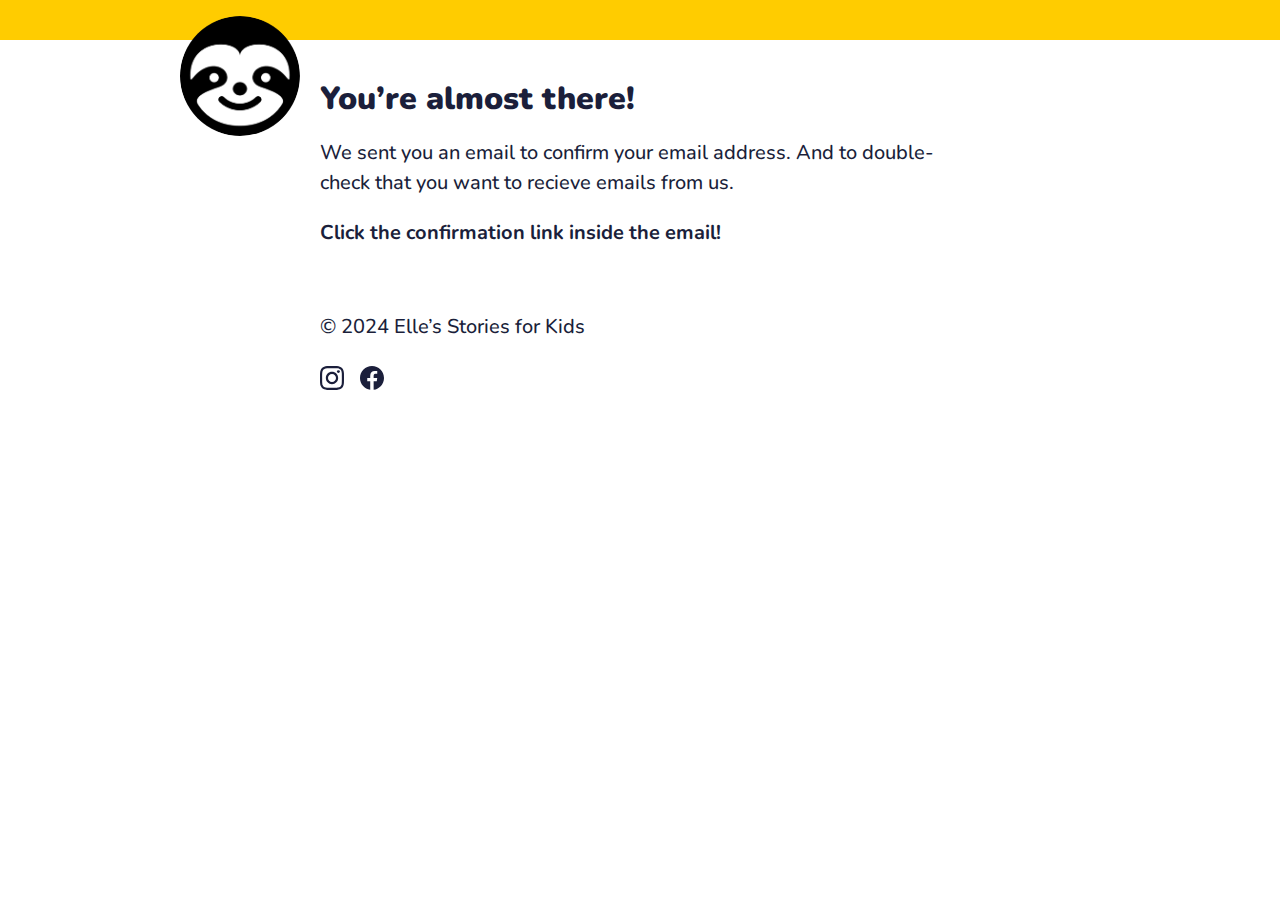
==== confirm.html @ 00cf74e1 "Added flow pages for newsletter subscription" ====
<!DOCTYPE html>
<html lang="en"><head>
	<meta charset="UTF-8">

	<meta http-equiv="X-UA-Compatible" content="IE=edge">
	<meta name="viewport" content="width=device-width, user-scalable=0, initial-scale=1.0">
	
	<link href='https://www.ellesstoriesforkids.com/img/favicon-32.png?v=1' rel='icon' type='image/png'>
	<link href='https://www.ellesstoriesforkids.com/img/favicon-72.png?v=1' rel='apple-touch-icon' type='image/png'>
    <title>Almost there!</title>
    <meta property="og:title" content="Elle’s Stories for Kids – Almost there!" />
    <meta name="author" content="Chantelle Armstrong" />
    <meta property="og:locale" content="en_US" />
    <meta name="description" content="You’re almost signed up to the receieve Elle’s Stories for Kids newsletter!" />
    <meta property="og:description" content="You’re almost signed up to the receieve Elle’s Stories for Kids newsletter!" />
    <link rel="canonical" href="" />
    <meta property="og:url" content="https://www.ellesstoriesforkids.com/confirm.html" />
    <meta property="og:site_name" content="Elle’s Stories for Kids – Almost there!" />
    <meta property="og:image" content="https://www.ellesstoriesforkids.com/img/meta.jpg" />
    <meta property="og:type" content="website" />
    
    <meta name="twitter:card" content="summary" />
    <meta property="twitter:image" content="https://www.ellesstoriesforkids.com/img/meta.jpg" />
    <meta property="twitter:title" content="Elle’s Stories for Kids – Almost there!" />
    <meta name="twitter:site" content="https://www.ellesstoriesforkids.com/confirm.html" />
    <meta name="twitter:creator" content="" />

    <link rel="stylesheet" href="./style.css?v=13">
</head>

<body ontouchstart="">
    <div class="banner"></div>
	<div class="container">
        <img src="./img/logo.png" alt="Elle’s Stories for Kids logo" class="logo">
        <h1>You’re almost there!</h1>
        
        <p>We sent you an email to confirm your email address. And to double-check that you want to recieve emails from us.</p>
        <p><strong>Click the confirmation link inside the email!</strong></p>
        
        <footer>
            <p>&copy; 2024 Elle’s Stories for Kids</p>
            <ul class="icons">
                <li><a href="https://www.instagram.com/ellesstoriesforkids/" target="_blank"><svg class="instagram" viewBox="0 0 30 30" xmlns="http://www.w3.org/2000/svg"><path d="m15 2.7c4 0 4.5 0 6.1 0.1 1.5 0.1 2.3 0.3 2.8 0.5 0.7 0.3 1.2 0.6 1.7 1.1s0.8 1 1.1 1.7c0.2 0.5 0.4 1.3 0.5 2.8 0.1 1.6 0.1 2.1 0.1 6.1s0 4.5-0.1 6.1c-0.1 1.5-0.3 2.3-0.5 2.8-0.3 0.7-0.6 1.2-1.1 1.7s-1 0.8-1.7 1.1c-0.5 0.2-1.3 0.4-2.8 0.5-1.6 0.1-2.1 0.1-6.1 0.1s-4.5 0-6.1-0.1c-1.5-0.1-2.3-0.3-2.8-0.5-0.7-0.3-1.2-0.6-1.7-1.1s-0.8-1-1.1-1.7c-0.2-0.5-0.4-1.3-0.5-2.8-0.1-1.6-0.1-2.1-0.1-6.1s0-4.5 0.1-6.1c0.1-1.5 0.3-2.3 0.5-2.8 0.3-0.6 0.6-1.1 1.1-1.7 0.5-0.5 1-0.8 1.7-1.1 0.5-0.2 1.3-0.4 2.8-0.5 1.6-0.1 2.1-0.1 6.1-0.1m0-2.7c-4.1 0-4.6 0-6.2 0.1s-2.7 0.3-3.6 0.7c-1 0.4-1.8 0.9-2.7 1.7-0.8 0.9-1.3 1.7-1.7 2.7s-0.6 2-0.7 3.6-0.1 2.1-0.1 6.2 0 4.6 0.1 6.2 0.3 2.7 0.7 3.6c0.4 1 0.9 1.8 1.7 2.7 0.8 0.8 1.7 1.3 2.7 1.7s2 0.6 3.6 0.7 2.1 0.1 6.2 0.1 4.6 0 6.2-0.1 2.7-0.3 3.6-0.7c1-0.4 1.8-0.9 2.7-1.7 0.8-0.8 1.3-1.7 1.7-2.7s0.6-2 0.7-3.6 0.1-2.1 0.1-6.2 0-4.6-0.1-6.2-0.3-2.7-0.7-3.6c-0.4-1-0.9-1.8-1.7-2.7-0.8-0.8-1.7-1.3-2.7-1.7s-2-0.6-3.6-0.7-2.1-0.1-6.2-0.1z"/><path d="m15 7.3c-4.3 0-7.7 3.4-7.7 7.7s3.4 7.7 7.7 7.7 7.7-3.4 7.7-7.7-3.4-7.7-7.7-7.7zm0 12.7c-2.8 0-5-2.2-5-5s2.2-5 5-5 5 2.2 5 5-2.2 5-5 5z"/><circle cx="23" cy="7" r="1.8"/></svg></a></li>
                <li><a href="https://www.facebook.com/profile.php?id=61551017982859" target="_blank"><svg class="facebook" viewBox="0 0 50 50" xmlns="http://www.w3.org/2000/svg"><path d="M25,0C11.2,0,0,11.2,0,25c0,12.5,9.2,22.9,21.3,24.7V31.6h-6.2v-6.6h6.2v-4.4c0-7.2,3.5-10.4,9.5-10.4  c2.9,0,4.4,0.2,5.1,0.3v5.7h-4.1c-2.6,0-3.4,2.4-3.4,5.2v3.6h7.5l-1,6.6h-6.5v18.1C40.6,48.1,50,37.7,50,25C50,11.2,38.8,0,25,0z"/></svg>
                </a></li>
            </ul>
        </footer>
    </div>
</body>

</html>
---- style.css ----
@import url('https://fonts.googleapis.com/css2?family=Nunito:ital,wght@0,500;0,700;0,900;1,500&display=swap');

html, body{
    padding: 0; margin: 0;
    font-family: 'Nunito', sans-serif;
    font-weight: 500;
    font-size: 20px;
    color: #1b1f3b
}

footer{
    margin: 0;
    padding: 24px 0 48px;
}

footer p{
    margin-bottom: 0;
}

footer ul.icons{
    margin-left: -8px;
}

.container {
    box-sizing: border-box;
    width: 100%;
    max-width: 680px;
    margin: 0 auto;
    padding: 0 20px;
    position: relative;
}

.banner{
    background: #ffcc00;
    position: relative;
    top: 0;
    left: 0;
    width: 100vw;
    height: 40px;
}
  
h1, h2 {
    font-size: 32px;
    line-height: 1.2em;
    margin: 40px 0 20px;
    font-weight: 900;
}

p{
    font-size: 20px;
    line-height: 30px;
    margin: 20px 0;
}
p.caption{
    opacity: .5;
    font-style: oblique;
    margin-top: 8px;
    font-size: 16px;
    text-align: center;
}
p.footnote{
    opacity: .5;
    font-style: oblique;
    margin-top: 40px;
    font-size: 16px;
}

ul, ol, li{
    font-size: 20px;
    line-height: 30px;
}

form{
    background-color: #f0f0f0;
    padding: 20px;
    border-radius: 12px;
    box-sizing: border-box;
}

label{
    display: block;
    margin-bottom: 4px;
    font-weight: 900;
}
input[type="email"],
input[type="text"]{
    display: block;
    box-sizing: border-box;
    width: 100%;
    font-size: 20px;
    padding: 8px 12px;
    margin-bottom: 12px;
}

input[type="submit"],
a.cta{
    background-color: #3259ff;
    color: white;
    border: none;
    border-radius: 12px;
    font-size: 20px;
    padding: 12px 20px;
    cursor: pointer;
    position: relative;
}
input[type="submit"]:hover,
a.cta:hover{
    background-color: #3259ff;
}
input[type="submit"]:active,
a.cta:active{
    top: 1px;
}

img{
    display: block;
    max-width: 100%;
}
img.logo{
    width: 120px;
    position: absolute;
    left: -120px;
    top: -64px;
    border-radius: 50%;
}
img.fill{
    width: 100%;
}
img:not(.logo){
    border-radius: 12px;
}

iframe.rounded-corners{
    border-radius: 12px;
}

.hilight{
    background-color: #ffcc00;
}

a{
    color: #3259ff;
}
a:hover, a:active{
    color: #1b1f3b;
}

.hero{
    position: relative;
    background-color: #3259ff;
    border-radius: 12px;
    overflow: hidden;
}

.hero img{
    position: relative;
}

.hero .bgimg{
    position: absolute;
    width: 100%;
    height: 100%;
    top: 0;
    left: 0;
    box-sizing: border-box;
    background: #3259ff url("./img/banner.jpg") no-repeat right center;
    background-size: cover;
}

.hero .copy{
    box-sizing: border-box;
    position: absolute;
    width: 100%;
    height: 100%;
    top: 0;
    left: 0;
    padding: 40px 270px 40px 40px;
    display: flex;
    flex-direction: column;
    justify-content: center;
}

.hero h1{
    margin: 0 0 8px;
    font-size: 24px;
    font-weight: 700;
    color: white;
}
.hero h3{
    margin-top: 0;
    font-size: 16px;
    color: white;
    font-weight: 500;
}

ul.icons{
    display: flex;
    justify-content: start;
    padding: 0;
    margin: 0;
}

ul.icons li{
    list-style: none;
    padding: 0;
    margin: 0 12px 0 0;
    display: block;
}

ul.icons li a{
    display: block;
    width: 40px;
    height: 40px;
    background-color: white;
    color: #3259ff;
    border-radius: 50%;
    padding: 8px;
    display: flex;
    justify-content: center;
    align-items: center;
    box-sizing: border-box;
}

ul.icons li a:hover,
ul.icons li a:active{
    color: #1b1f3b;
}

footer ul.icons{
    margin-top: 16px;
}

footer ul.icons li{
    margin: 0;
}
footer ul.icons li a{
    color: #1b1f3b;
    background-color: transparent;
}
footer ul.icons li a:hover{
    color: #3259ff;
}

ul.icons svg{
    fill: currentcolor;
    width: 100%;
}

ul.icons svg.apple{
    margin-top: -4px;
}

@media (max-width: 920px) {
    .bar{
        height: 20px;
    }

    img.logo{
        width: 120px;
        position: relative;
        left: 0;
        top: 0;
        margin-top: -24px;
    }
}
@media (max-width: 680px) {
    /* .container img:not(.logo){
        width: calc(100% + 40px);
        max-width: none;
        margin-left: -20px;
    } */
    .container img.logo{
        /* margin-left: 0; */
    }
}
@media (max-width: 633px) {
    .hero img{
        display: none;
    }
    .hero .copy{
        padding: 80px 40px;
        position: relative;
    }
    .hero img{
        display: none;
    }
    .hero .bgimg{
        opacity: .3;
    }
}

@media (max-width: 419px) {
    .hero .copy{
        padding: 32px;
    }
    .hero .bgimg{
        background-size: 200%;
    }
}
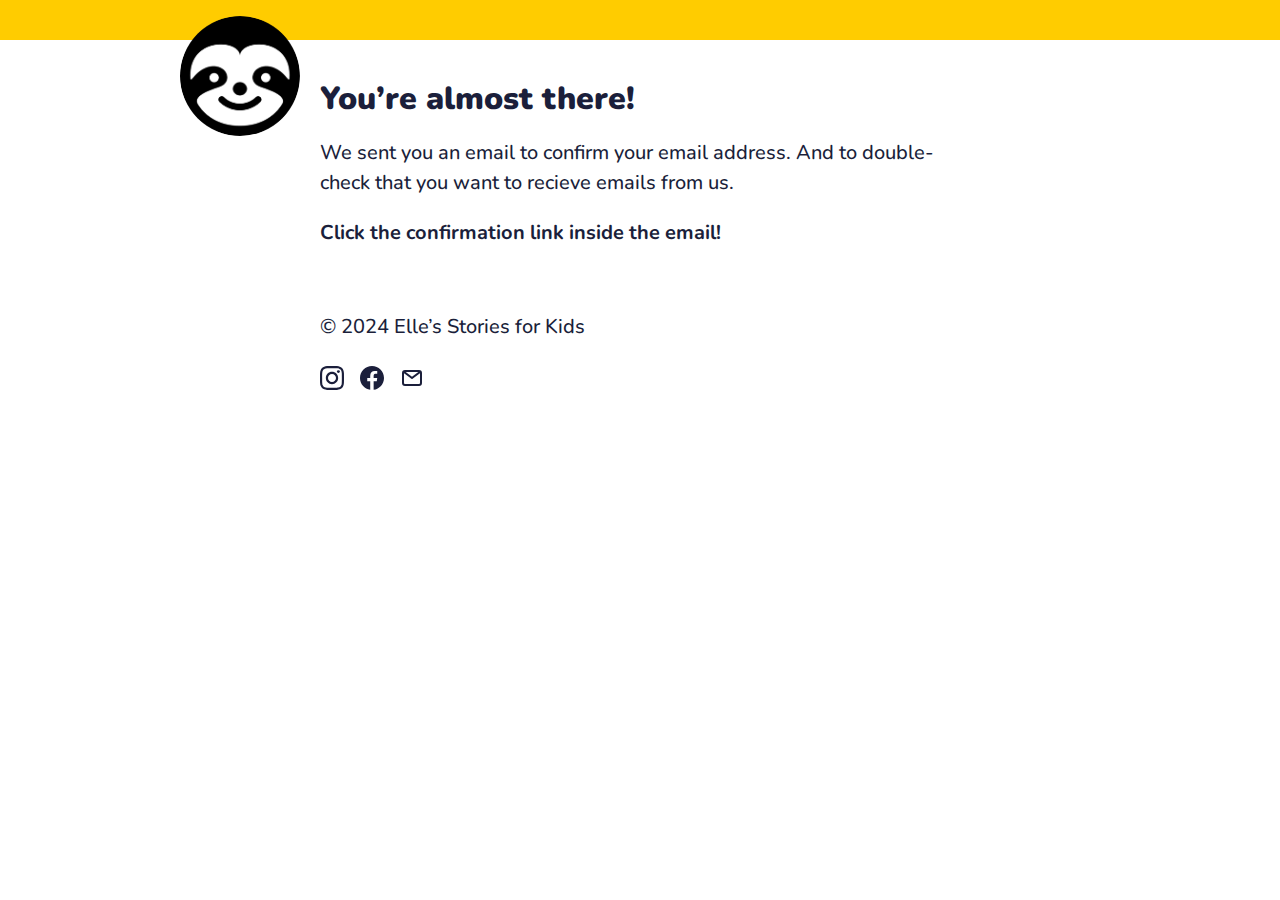
==== commit 2e6fbdd0: "Added mail icon to social icons" ====
--- a/confirm.html
+++ b/confirm.html
@@ -44,6 +44,7 @@
                 <li><a href="https://www.instagram.com/ellesstoriesforkids/" target="_blank"><svg class="instagram" viewBox="0 0 30 30" xmlns="http://www.w3.org/2000/svg"><path d="m15 2.7c4 0 4.5 0 6.1 0.1 1.5 0.1 2.3 0.3 2.8 0.5 0.7 0.3 1.2 0.6 1.7 1.1s0.8 1 1.1 1.7c0.2 0.5 0.4 1.3 0.5 2.8 0.1 1.6 0.1 2.1 0.1 6.1s0 4.5-0.1 6.1c-0.1 1.5-0.3 2.3-0.5 2.8-0.3 0.7-0.6 1.2-1.1 1.7s-1 0.8-1.7 1.1c-0.5 0.2-1.3 0.4-2.8 0.5-1.6 0.1-2.1 0.1-6.1 0.1s-4.5 0-6.1-0.1c-1.5-0.1-2.3-0.3-2.8-0.5-0.7-0.3-1.2-0.6-1.7-1.1s-0.8-1-1.1-1.7c-0.2-0.5-0.4-1.3-0.5-2.8-0.1-1.6-0.1-2.1-0.1-6.1s0-4.5 0.1-6.1c0.1-1.5 0.3-2.3 0.5-2.8 0.3-0.6 0.6-1.1 1.1-1.7 0.5-0.5 1-0.8 1.7-1.1 0.5-0.2 1.3-0.4 2.8-0.5 1.6-0.1 2.1-0.1 6.1-0.1m0-2.7c-4.1 0-4.6 0-6.2 0.1s-2.7 0.3-3.6 0.7c-1 0.4-1.8 0.9-2.7 1.7-0.8 0.9-1.3 1.7-1.7 2.7s-0.6 2-0.7 3.6-0.1 2.1-0.1 6.2 0 4.6 0.1 6.2 0.3 2.7 0.7 3.6c0.4 1 0.9 1.8 1.7 2.7 0.8 0.8 1.7 1.3 2.7 1.7s2 0.6 3.6 0.7 2.1 0.1 6.2 0.1 4.6 0 6.2-0.1 2.7-0.3 3.6-0.7c1-0.4 1.8-0.9 2.7-1.7 0.8-0.8 1.3-1.7 1.7-2.7s0.6-2 0.7-3.6 0.1-2.1 0.1-6.2 0-4.6-0.1-6.2-0.3-2.7-0.7-3.6c-0.4-1-0.9-1.8-1.7-2.7-0.8-0.8-1.7-1.3-2.7-1.7s-2-0.6-3.6-0.7-2.1-0.1-6.2-0.1z"/><path d="m15 7.3c-4.3 0-7.7 3.4-7.7 7.7s3.4 7.7 7.7 7.7 7.7-3.4 7.7-7.7-3.4-7.7-7.7-7.7zm0 12.7c-2.8 0-5-2.2-5-5s2.2-5 5-5 5 2.2 5 5-2.2 5-5 5z"/><circle cx="23" cy="7" r="1.8"/></svg></a></li>
                 <li><a href="https://www.facebook.com/profile.php?id=61551017982859" target="_blank"><svg class="facebook" viewBox="0 0 50 50" xmlns="http://www.w3.org/2000/svg"><path d="M25,0C11.2,0,0,11.2,0,25c0,12.5,9.2,22.9,21.3,24.7V31.6h-6.2v-6.6h6.2v-4.4c0-7.2,3.5-10.4,9.5-10.4  c2.9,0,4.4,0.2,5.1,0.3v5.7h-4.1c-2.6,0-3.4,2.4-3.4,5.2v3.6h7.5l-1,6.6h-6.5v18.1C40.6,48.1,50,37.7,50,25C50,11.2,38.8,0,25,0z"/></svg>
                 </a></li>
+                <li><a href="https://buttondown.email/ellesstoriesforkids" target="_blank"><svg class="email" viewBox="0 0 24 24" xmlns="http://www.w3.org/2000/svg"><path d="M19 4H5a3 3 0 0 0-3 3v10a3 3 0 0 0 3 3h14a3 3 0 0 0 3-3V7a3 3 0 0 0-3-3zm-.67 2L12 10.75 5.67 6zM19 18H5a1 1 0 0 1-1-1V7.25l7.4 5.55a1 1 0 0 0 .6.2 1 1 0 0 0 .6-.2L20 7.25V17a1 1 0 0 1-1 1z" data-name="email"/></svg></a></li>
             </ul>
         </footer>
     </div>
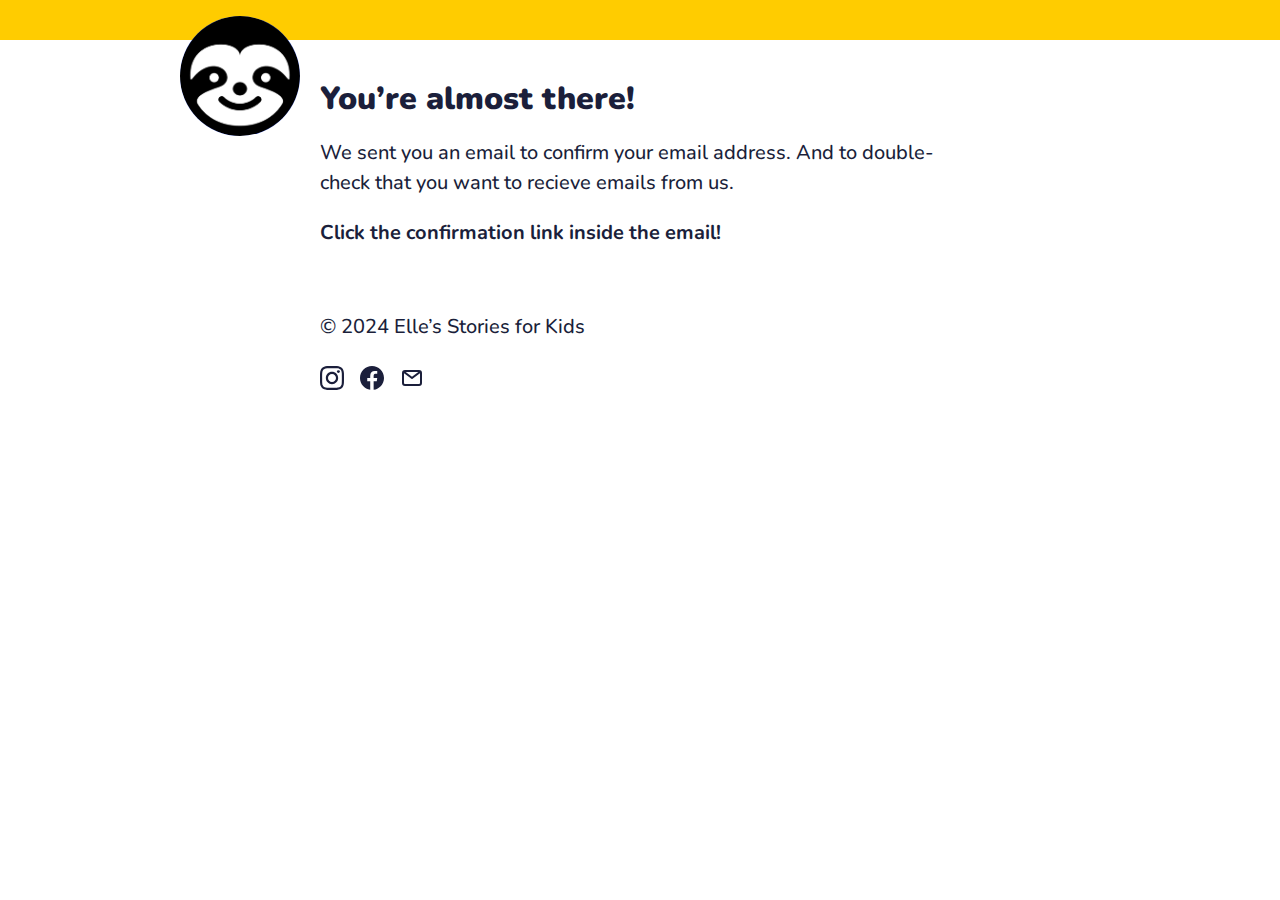
==== commit 7eb11f3c: "Made logo a link" ====
--- a/confirm.html
+++ b/confirm.html
@@ -26,13 +26,13 @@
     <meta name="twitter:site" content="https://www.ellesstoriesforkids.com/confirm.html" />
     <meta name="twitter:creator" content="" />
 
-    <link rel="stylesheet" href="./style.css?v=13">
+    <link rel="stylesheet" href="./style.css?v=14">
 </head>
 
 <body ontouchstart="">
     <div class="banner"></div>
 	<div class="container">
-        <img src="./img/logo.png" alt="Elle’s Stories for Kids logo" class="logo">
+        <a href="/" class="logo"></a>
         <h1>You’re almost there!</h1>
         
         <p>We sent you an email to confirm your email address. And to double-check that you want to recieve emails from us.</p>
--- a/style.css
+++ b/style.css
@@ -20,6 +20,23 @@
 footer ul.icons{
     margin-left: -8px;
 }
+
+a.logo{
+    background: #3259ff url("./img/logo.png") no-repeat 0 0;
+    background-size: cover;
+    width: 120px;
+    height: 120px;
+    box-sizing: border-box;
+    display: block;
+    position: absolute;
+    left: -120px;
+    top: -64px;
+    border-radius: 50%;
+}
+a.logo:active{
+    transform: translateY(1px);
+}
+
 
 .container {
     box-sizing: border-box;
@@ -116,17 +133,10 @@
     display: block;
     max-width: 100%;
 }
-img.logo{
-    width: 120px;
-    position: absolute;
-    left: -120px;
-    top: -64px;
-    border-radius: 50%;
-}
 img.fill{
     width: 100%;
 }
-img:not(.logo){
+img{
     border-radius: 12px;
 }
 
@@ -140,6 +150,7 @@
 
 a{
     color: #3259ff;
+    transition: all 150ms;
 }
 a:hover, a:active{
     color: #1b1f3b;
@@ -225,6 +236,9 @@
 ul.icons li a:active{
     color: #1b1f3b;
 }
+ul.icons li a:active{
+    transform: translateY(1px);
+}
 
 footer ul.icons{
     margin-top: 16px;
@@ -255,7 +269,7 @@
         height: 20px;
     }
 
-    img.logo{
+    a.logo{
         width: 120px;
         position: relative;
         left: 0;
@@ -263,16 +277,6 @@
         margin-top: -24px;
     }
 }
-@media (max-width: 680px) {
-    /* .container img:not(.logo){
-        width: calc(100% + 40px);
-        max-width: none;
-        margin-left: -20px;
-    } */
-    .container img.logo{
-        /* margin-left: 0; */
-    }
-}
 @media (max-width: 633px) {
     .hero img{
         display: none;
@@ -285,7 +289,7 @@
         display: none;
     }
     .hero .bgimg{
-        opacity: .3;
+        opacity: .2;
     }
 }
 
